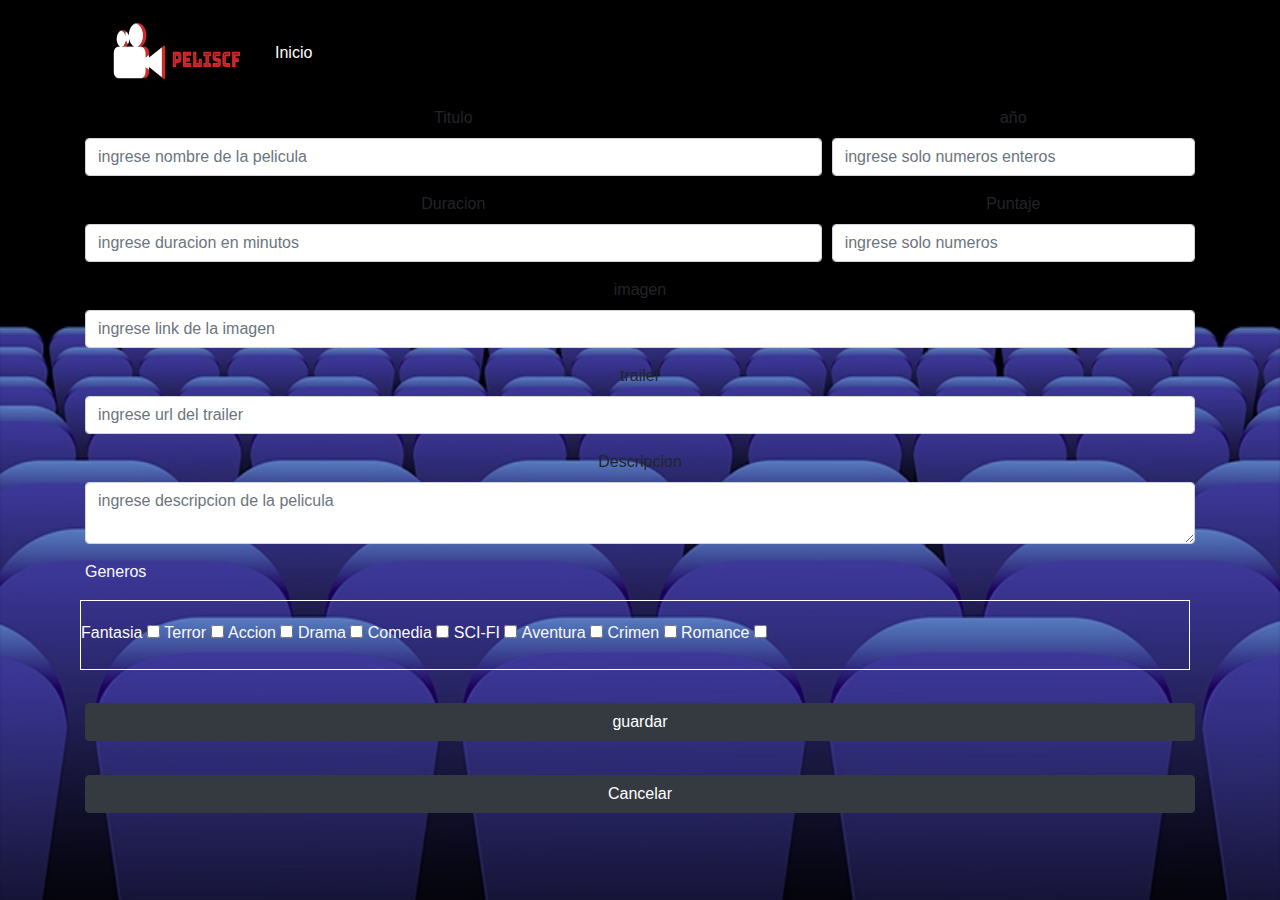
==== altapelicula.html @ b0e86bd0 "hola" ====
<!DOCTYPE html>
<html>
  <head>
    <meta charset="UTF-8" />
    <title>Login</title>
    <meta name="viewport" content="width=device-width, initial-scale=1.0" />
    <link rel="stylesheet" href="bootstrap-4.3.1-dist/css/bootstrap.min.css">
    <link rel="stylesheet" href="bootstrap-4.3.1-dist/css/estilos.css">
    <script src="altapelicula.js"></script>
  </head>
  <body onload="load()">
    
    <div class="container">
       <div class="row">
        <div class="col-md-12">
            <nav class="navbar navbar-expand-lg navbar-light">
              <button style="background: white" class="navbar-toggler" type="button" data-toggle="collapse" data-target="#navbarSupportedContent" aria-controls="navbarSupportedContent" aria-expanded="false" aria-label="Toggle navigation">
                <span class="navbar-toggler-icon"></span>
              </button>
              <a class="navbar-brand" href="index.php"><img src="img/logo.png" style="width: 150px;height:80px;border-radius: 10px"></a>
              <div class="collapse navbar-collapse" id="navbarSupportedContent">
    
                <ul class="navbar-nav mr-auto">
                  <li class="nav-item">
                    <a id="inicio" style="color:white" class="nav-link" href="index.php">Inicio</a>
                  </li>
                </ul>
              </div>
        </nav>
    </div>
    <div class="col-md-12">
               
                    <div class="form-row">
                        <div class="form-group col-md-8">
                        <label for="inputEmail4">Titulo</label>
                        <input type="text" class="form-control" name="titulo" id="titulo" required placeholder="ingrese nombre de la pelicula">
                        </div>
                        <div class="form-group col-md-4">
                        <label for="inputPassword4">año</label>
                        <input type="text" class="form-control" name="anio" id="anio" required placeholder="ingrese solo numeros enteros" onkeyup="this.value=Numeros(this.value)">
                        </div>
                    </div>
                    <div class="form-row">
                        <div class="form-group col-md-8">
                        <label for="inputPassword4">Duracion</label>
                        <input type="text" class="form-control" name="duracion" id="duracion" required placeholder="ingrese duracion en minutos" onkeyup="this.value=Numeros(this.value)">
                        </div>
                        <div class="form-group col-md-4">
                        <label for="inputPassword4">Puntaje</label>
                        <input type="text" class="form-control" name="puntaje" id="puntaje" required placeholder="ingrese solo numeros" onkeypress="return filterFloat(event,this);">
                        </div>
                    </div>
                    <div class="form-group">
                        <label for="inputEmail4">imagen</label>
                        <input type="text" class="form-control" name="imagen" id="imagen" required placeholder="ingrese link de la imagen">
                    </div>
                    <div class="form-group">
                        <label for="inputEmail4">trailer</label>
                        <input type="text" class="form-control" name="trailer" id="trailer" required placeholder="ingrese url del trailer">
                    </div>
                    <div class="form-group">
                        <label for="inputEmail4">Descripcion</label>
                        <textarea type="text" class="form-control" name="descripcion" id="descripcion" required placeholder="ingrese descripcion de la pelicula"></textarea>
                    </div>
                    <p style="color:#fafafa;float:left">Generos</p><br>
                    <div class="form-row"  style="border: 1px solid white;padding-top:20px;color:#fafafa;float:left;width:100%">
                        <div class="form-group generos">
                            <label class="checkbox">
                                Fantasia
                                <input type="checkbox" name="nombre_genero[]" value="Fantasia">
                                <span class="check"></span>
                            </label>
                            <label class="checkbox">
                                Terror
                                <input type="checkbox" name="nombre_genero[]" value="Terror">
                                <span class="check"></span>
                            </label>
                            <label class="checkbox">
                                Accion
                                <input type="checkbox" name="nombre_genero[]" value="accion">
                                <span class="check"></span>
                            </label>
                            <label class="checkbox">
                                Drama
                                <input type="checkbox" name="nombre_genero[]" value="Drama">
                                <span class="check"></span>
                            </label>
                            <label class="checkbox">
                                Comedia
                                <input type="checkbox" name="nombre_genero[]" value="Comedia">
                                <span class="check"></span>
                            </label>
                            <label class="checkbox">
                                SCI-FI
                                <input type="checkbox" name="nombre_genero[]" value="SCI-FI">
                                <span class="check"></span>
                            </label>
                            <label class="checkbox">
                                Aventura
                                <input type="checkbox" name="nombre_genero[]" value="Aventura">
                                <span class="check"></span>
                            </label>
                            <label class="checkbox">
                                Crimen
                                <input type="checkbox" name="nombre_genero[]" value="Crimen">
                                <span class="check"></span>
                            </label>
                            <label class="checkbox">
                                Romance
                                <input type="checkbox" name="nombre_genero[]" value="Romance">
                                <span class="check"></span>
                            </label>
                        </div>
                    </div>
                    <div class="form-group">
                        <input type="button"  class="btn btn-dark" style="margin-top: 3%;width: 100%;" value="guardar" id="guardar">
                        <button style="margin-top: 3%;width: 100%;" class="btn btn-dark"><a style="text-decoration: none;color: white;" href="javascript:history.go(-1)"><i class="fas fa-ban"></i> Cancelar</a></button>
                    </div>
            
      </div>
    </div>
  </body>
</html>
---- bootstrap-4.3.1-dist/css/estilos.css ----
body{
    background: url('../../img/pantalla.png') no-repeat fixed center;
    -webkit-background-size:cover;
    -moz-background-size:cover;
    -o-background-size:cover;
      background-size:cover;
      width: 100%;
      height: 100%;
      text-align: center;
  
  }
      a {
        text-decoration: none;
        color:white;
      }
      .invitado a{
        background:#673ab7;
        color:white;
      }
      .invitado a:hover{
        background:white;
        color:#512da8;
      }
      .login{
          padding-top:350px;
          
      }
      .form{
        background:#5c6bc0;
        padding:50px;
        
        -moz-opacity:.70;opacity:.70;
        width:70%;
        margin-left:150px;
      }
      #user-group>label{
          color:white;
      }
      #password-group>label{
        color:white;
    }
    /*.box2{
      display: inline-block;
      width: 200px;
      height: 100px;
      margin: 1em;
    }*/
    .box2 div{
      display: inline-block;
      margin: 1em;
    }
    .box2 div img{
      width:300px;
      height:300px;
    }
    
    .box2 div p{
      color:white;
      font-size: 20px;
      font-weight: bold;
    }
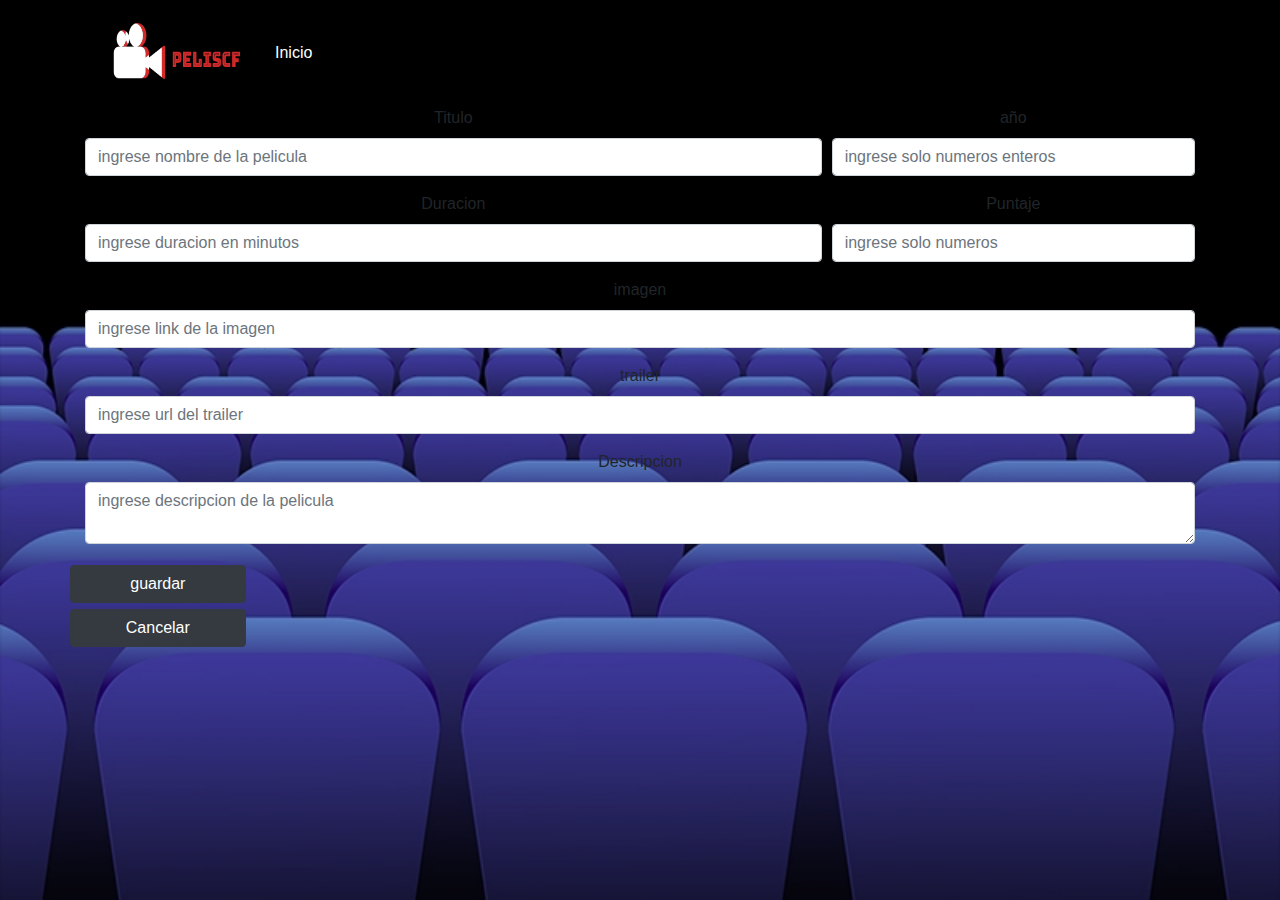
==== commit 79224112: "hola" ====
--- a/altapelicula.html
+++ b/altapelicula.html
@@ -63,55 +63,7 @@
                         <label for="inputEmail4">Descripcion</label>
                         <textarea type="text" class="form-control" name="descripcion" id="descripcion" required placeholder="ingrese descripcion de la pelicula"></textarea>
                     </div>
-                    <p style="color:#fafafa;float:left">Generos</p><br>
-                    <div class="form-row"  style="border: 1px solid white;padding-top:20px;color:#fafafa;float:left;width:100%">
-                        <div class="form-group generos">
-                            <label class="checkbox">
-                                Fantasia
-                                <input type="checkbox" name="nombre_genero[]" value="Fantasia">
-                                <span class="check"></span>
-                            </label>
-                            <label class="checkbox">
-                                Terror
-                                <input type="checkbox" name="nombre_genero[]" value="Terror">
-                                <span class="check"></span>
-                            </label>
-                            <label class="checkbox">
-                                Accion
-                                <input type="checkbox" name="nombre_genero[]" value="accion">
-                                <span class="check"></span>
-                            </label>
-                            <label class="checkbox">
-                                Drama
-                                <input type="checkbox" name="nombre_genero[]" value="Drama">
-                                <span class="check"></span>
-                            </label>
-                            <label class="checkbox">
-                                Comedia
-                                <input type="checkbox" name="nombre_genero[]" value="Comedia">
-                                <span class="check"></span>
-                            </label>
-                            <label class="checkbox">
-                                SCI-FI
-                                <input type="checkbox" name="nombre_genero[]" value="SCI-FI">
-                                <span class="check"></span>
-                            </label>
-                            <label class="checkbox">
-                                Aventura
-                                <input type="checkbox" name="nombre_genero[]" value="Aventura">
-                                <span class="check"></span>
-                            </label>
-                            <label class="checkbox">
-                                Crimen
-                                <input type="checkbox" name="nombre_genero[]" value="Crimen">
-                                <span class="check"></span>
-                            </label>
-                            <label class="checkbox">
-                                Romance
-                                <input type="checkbox" name="nombre_genero[]" value="Romance">
-                                <span class="check"></span>
-                            </label>
-                        </div>
+                    
                     </div>
                     <div class="form-group">
                         <input type="button"  class="btn btn-dark" style="margin-top: 3%;width: 100%;" value="guardar" id="guardar">
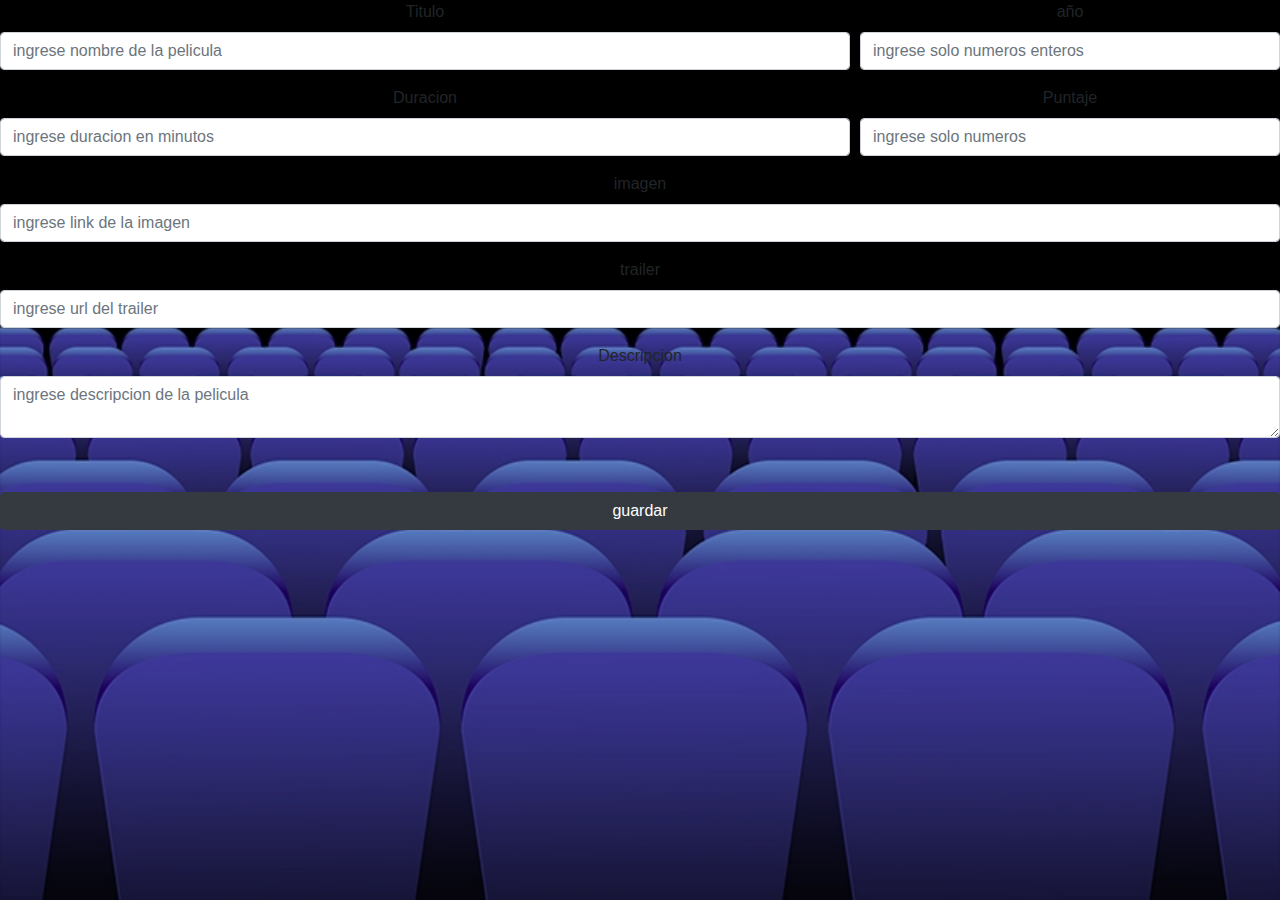
==== commit b2356d4b: "hola" ====
--- a/altapelicula.html
+++ b/altapelicula.html
@@ -11,25 +11,7 @@
   </head>
   <body onload="load()">
     
-    <div class="container">
-       <div class="row">
-        <div class="col-md-12">
-            <nav class="navbar navbar-expand-lg navbar-light">
-              <button style="background: white" class="navbar-toggler" type="button" data-toggle="collapse" data-target="#navbarSupportedContent" aria-controls="navbarSupportedContent" aria-expanded="false" aria-label="Toggle navigation">
-                <span class="navbar-toggler-icon"></span>
-              </button>
-              <a class="navbar-brand" href="index.php"><img src="img/logo.png" style="width: 150px;height:80px;border-radius: 10px"></a>
-              <div class="collapse navbar-collapse" id="navbarSupportedContent">
     
-                <ul class="navbar-nav mr-auto">
-                  <li class="nav-item">
-                    <a id="inicio" style="color:white" class="nav-link" href="index.php">Inicio</a>
-                  </li>
-                </ul>
-              </div>
-        </nav>
-    </div>
-    <div class="col-md-12">
                
                     <div class="form-row">
                         <div class="form-group col-md-8">
@@ -67,10 +49,10 @@
                     </div>
                     <div class="form-group">
                         <input type="button"  class="btn btn-dark" style="margin-top: 3%;width: 100%;" value="guardar" id="guardar">
-                        <button style="margin-top: 3%;width: 100%;" class="btn btn-dark"><a style="text-decoration: none;color: white;" href="javascript:history.go(-1)"><i class="fas fa-ban"></i> Cancelar</a></button>
+                        
                     </div>
             
-      </div>
+      
     </div>
   </body>
 </html>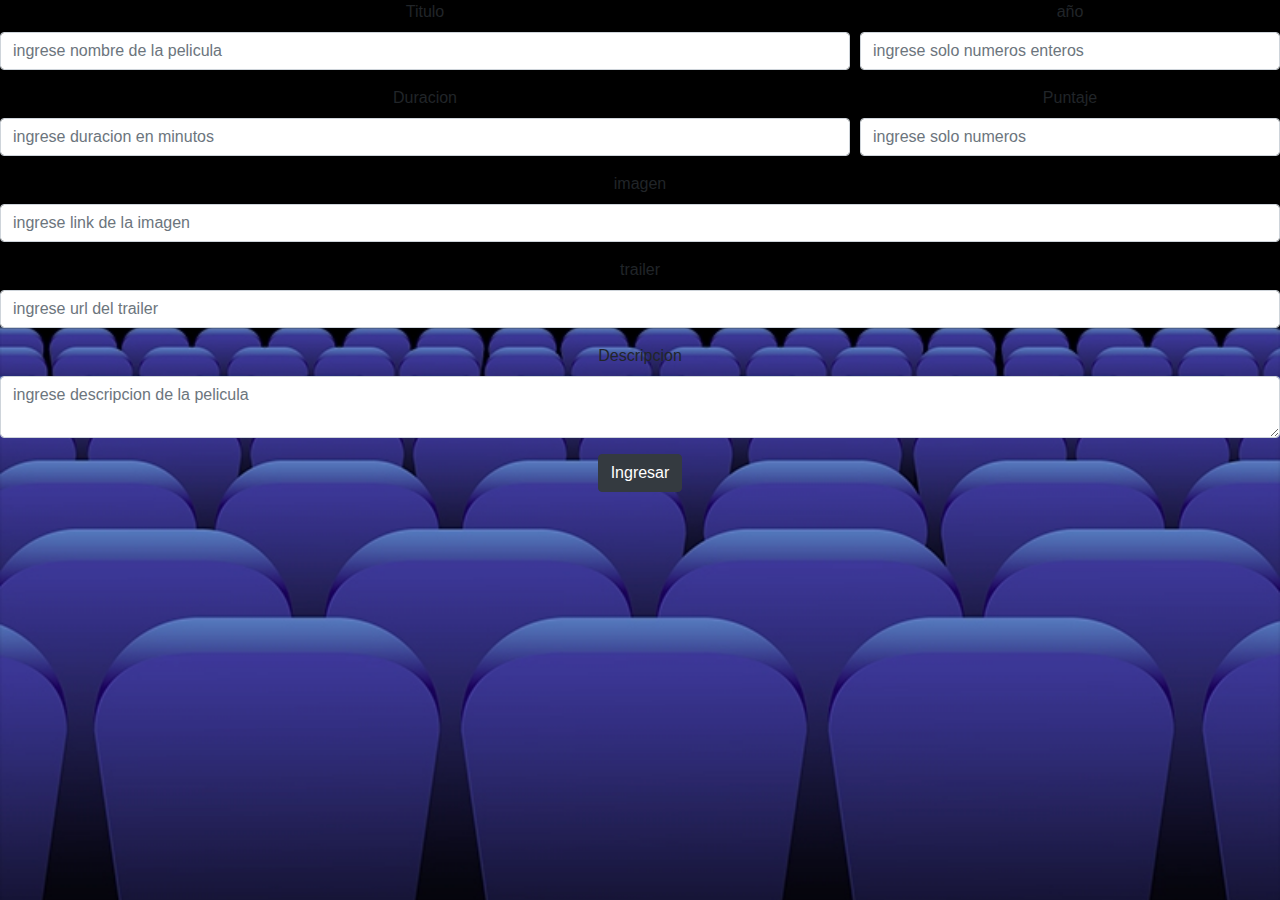
==== commit 115618cc: "hola" ====
--- a/altapelicula.html
+++ b/altapelicula.html
@@ -48,8 +48,7 @@
                     
                     </div>
                     <div class="form-group">
-                        <input type="button"  class="btn btn-dark" style="margin-top: 3%;width: 100%;" value="guardar" id="guardar">
-                        
+                      <button type="submit" name="alta" id="alta" class="btn btn-dark">Ingresar</button>
                     </div>
             
       
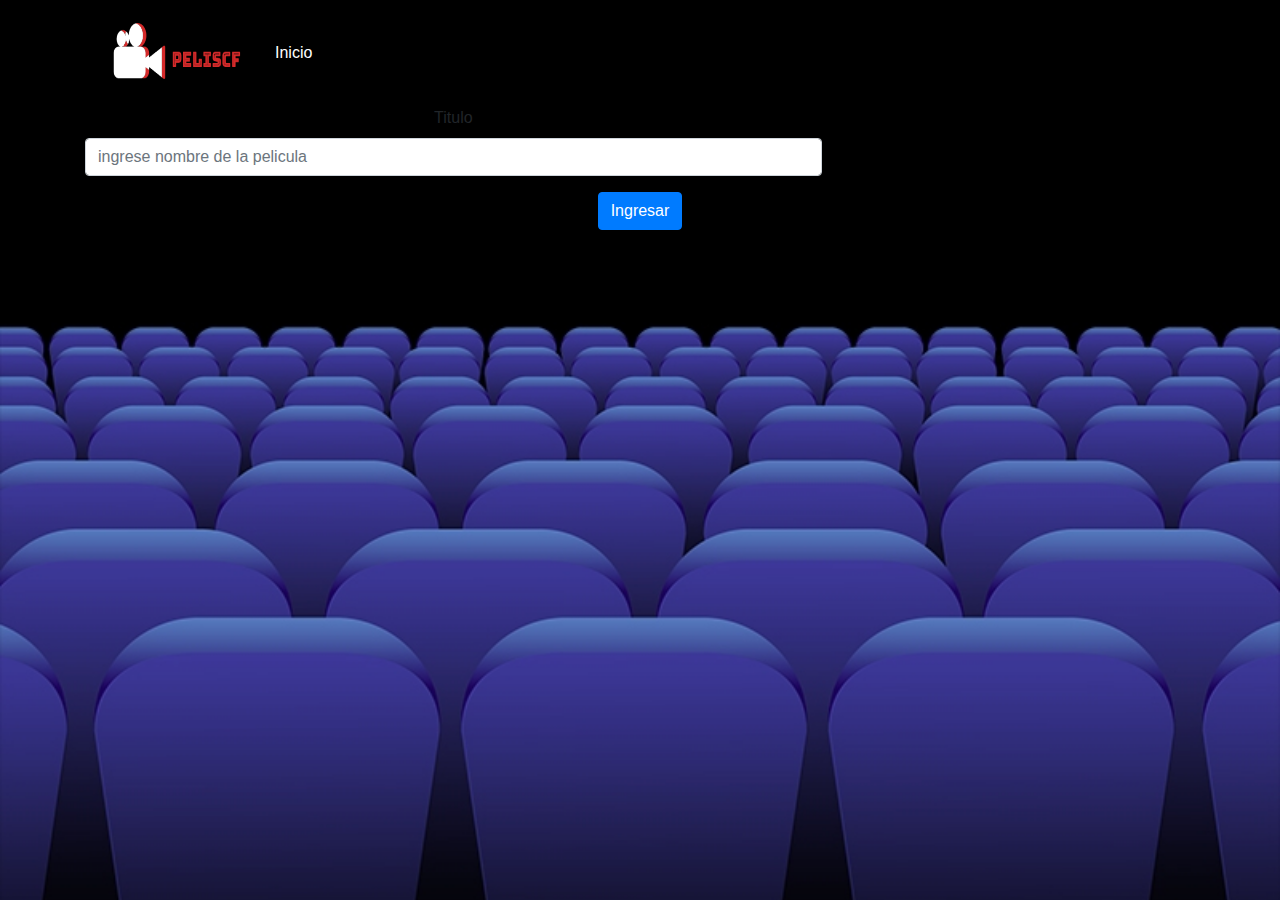
==== commit 6a374ac8: "hola" ====
--- a/altapelicula.html
+++ b/altapelicula.html
@@ -11,14 +11,33 @@
   </head>
   <body onload="load()">
     
+    <div class="container">
+       <div class="row">
+        <div class="col-md-12">
+            <nav class="navbar navbar-expand-lg navbar-light">
+              <button style="background: white" class="navbar-toggler" type="button" data-toggle="collapse" data-target="#navbarSupportedContent" aria-controls="navbarSupportedContent" aria-expanded="false" aria-label="Toggle navigation">
+                <span class="navbar-toggler-icon"></span>
+              </button>
+              <a class="navbar-brand" href="index.php"><img src="img/logo.png" style="width: 150px;height:80px;border-radius: 10px"></a>
+              <div class="collapse navbar-collapse" id="navbarSupportedContent">
     
+                <ul class="navbar-nav mr-auto">
+                  <li class="nav-item">
+                    <a id="inicio" style="color:white" class="nav-link" href="index.php">Inicio</a>
+                  </li>
+                </ul>
+              </div>
+        </nav>
+    </div>
+    <div class="col-md-12">
                
                     <div class="form-row">
                         <div class="form-group col-md-8">
                         <label for="inputEmail4">Titulo</label>
                         <input type="text" class="form-control" name="titulo" id="titulo" required placeholder="ingrese nombre de la pelicula">
                         </div>
-                        <div class="form-group col-md-4">
+                    </div>
+                       <!-- <div class="form-group col-md-4">
                         <label for="inputPassword4">año</label>
                         <input type="text" class="form-control" name="anio" id="anio" required placeholder="ingrese solo numeros enteros" onkeyup="this.value=Numeros(this.value)">
                         </div>
@@ -46,12 +65,12 @@
                         <textarea type="text" class="form-control" name="descripcion" id="descripcion" required placeholder="ingrese descripcion de la pelicula"></textarea>
                     </div>
                     
-                    </div>
+                    </div>-->
                     <div class="form-group">
-                      <button type="submit" name="alta" id="alta" class="btn btn-dark">Ingresar</button>
+                      <button type="submit" name="guardar" id="guardar" class="btn btn-primary">Ingresar</button>
                     </div>
             
-      
+      <!--</div>-->
     </div>
   </body>
 </html>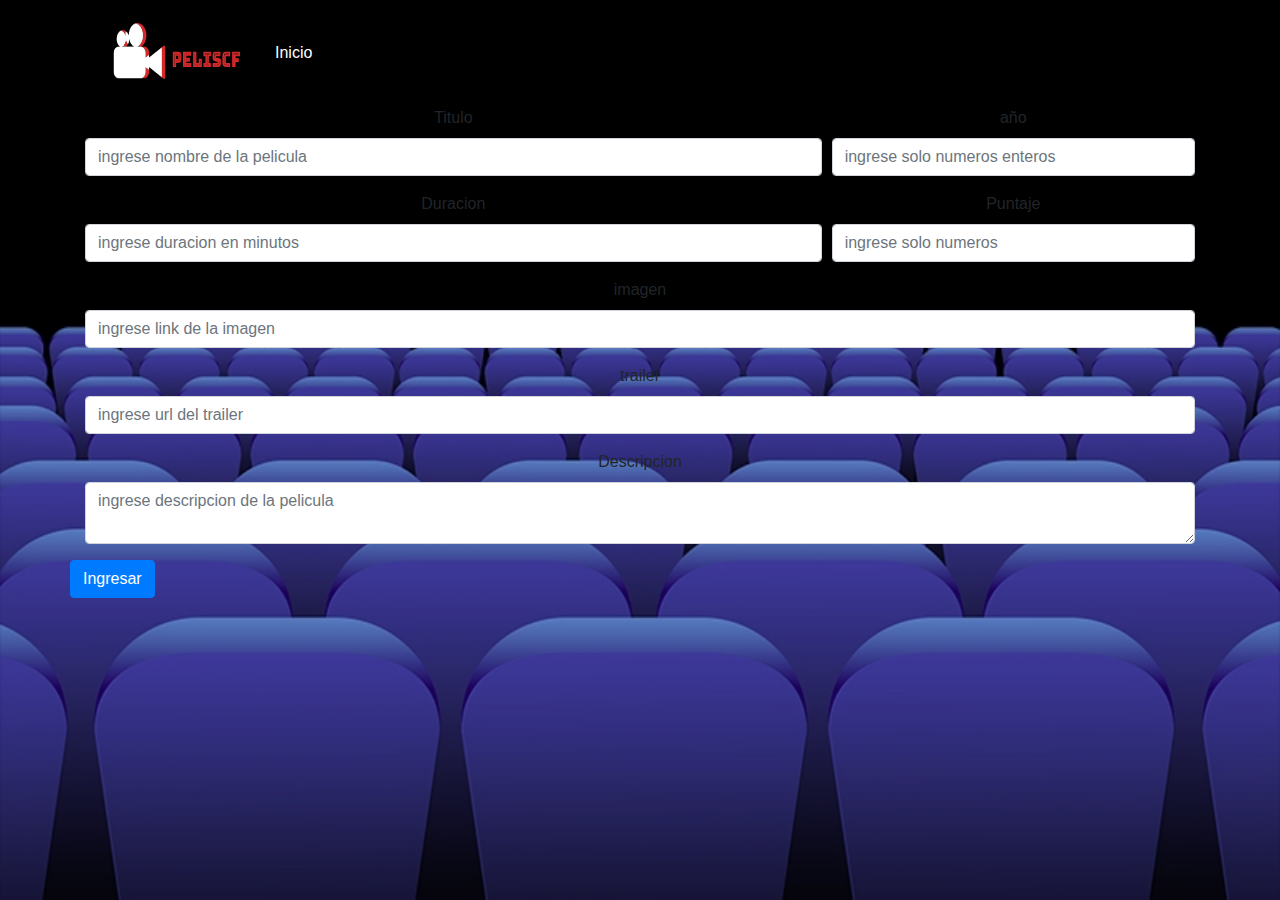
==== commit f512167c: "hola" ====
--- a/altapelicula.html
+++ b/altapelicula.html
@@ -36,8 +36,8 @@
                         <label for="inputEmail4">Titulo</label>
                         <input type="text" class="form-control" name="titulo" id="titulo" required placeholder="ingrese nombre de la pelicula">
                         </div>
-                    </div>
-                       <!-- <div class="form-group col-md-4">
+                
+                        <div class="form-group col-md-4">
                         <label for="inputPassword4">año</label>
                         <input type="text" class="form-control" name="anio" id="anio" required placeholder="ingrese solo numeros enteros" onkeyup="this.value=Numeros(this.value)">
                         </div>
@@ -65,12 +65,12 @@
                         <textarea type="text" class="form-control" name="descripcion" id="descripcion" required placeholder="ingrese descripcion de la pelicula"></textarea>
                     </div>
                     
-                    </div>-->
+                    </div>
                     <div class="form-group">
                       <button type="submit" name="guardar" id="guardar" class="btn btn-primary">Ingresar</button>
                     </div>
             
-      <!--</div>-->
+      </div>
     </div>
   </body>
 </html>